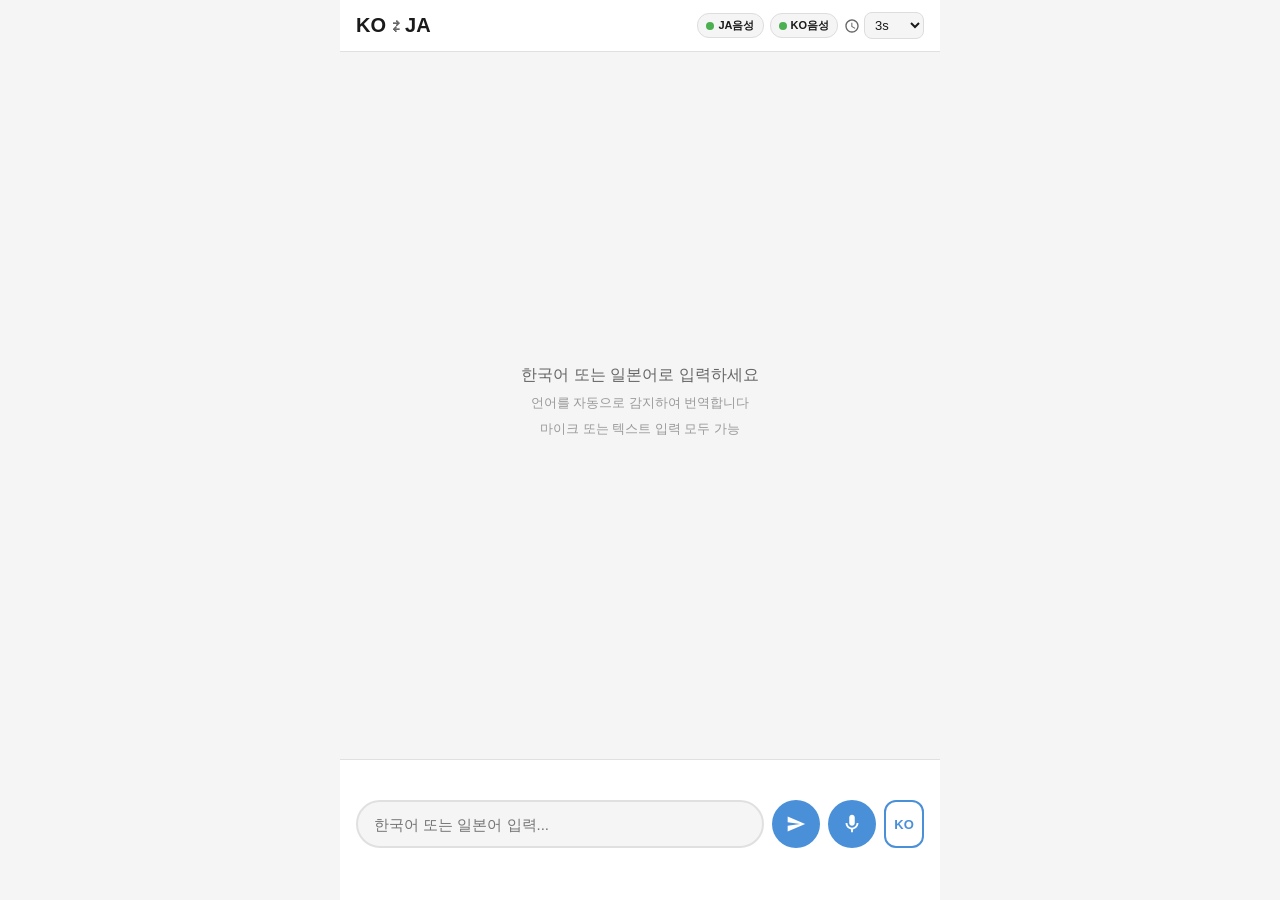
==== static/index.html @ f33ce560 "feat: 한국어-일본어 실시간 통역 웹앱 초기 구현 마이크 음성 인식 + 텍스트 입력으로 양방향 통역을 제공하는 웹앱. 메타 지시어 이해(예: "물어봐줘" → 의도 추출 번역)," ====
<!DOCTYPE html>
<html lang="ko">
<head>
    <meta charset="UTF-8">
    <meta name="viewport" content="width=device-width, initial-scale=1.0, maximum-scale=1.0, user-scalable=no">
    <title>Korean-Japanese Interpreter</title>
    <link rel="stylesheet" href="/static/style.css">
</head>
<body>
    <div class="app">
        <header class="header">
            <h1>KO <span class="swap-icon">&#8644;</span> JA</h1>
            <div class="header-controls">
                <button class="toggle-chip" id="ttsJaToggle" title="일본어 음성 출력">
                    <span class="toggle-dot on"></span> JA음성
                </button>
                <button class="toggle-chip" id="ttsKoToggle" title="한국어 음성 출력">
                    <span class="toggle-dot on"></span> KO음성
                </button>
                <label class="silence-setting" title="묵음 자동 정지 시간">
                    <svg viewBox="0 0 24 24" fill="currentColor" width="14" height="14"><path d="M12 2C6.48 2 2 6.48 2 12s4.48 10 10 10 10-4.48 10-10S17.52 2 12 2zm0 18c-4.42 0-8-3.58-8-8s3.58-8 8-8 8 3.58 8 8-3.58 8-8 8zm.5-13H11v6l5.25 3.15.75-1.23-4.5-2.67z"/></svg>
                    <select id="silenceTimeout">
                        <option value="2000">2s</option>
                        <option value="3000" selected>3s</option>
                        <option value="5000">5s</option>
                        <option value="7000">7s</option>
                        <option value="0">OFF</option>
                    </select>
                </label>
            </div>
        </header>

        <main class="chat-container" id="chatContainer">
            <div class="welcome-msg">
                <p>한국어 또는 일본어로 입력하세요</p>
                <p class="sub">언어를 자동으로 감지하여 번역합니다</p>
                <p class="sub">마이크 또는 텍스트 입력 모두 가능</p>
            </div>
        </main>

        <footer class="controls">
            <div class="status" id="status"></div>
            <div class="input-row">
                <input type="text" class="text-input" id="textInput" placeholder="한국어 또는 일본어 입력..." autocomplete="off">
                <button class="send-btn" id="sendBtn" aria-label="전송">
                    <svg viewBox="0 0 24 24" fill="currentColor" width="22" height="22"><path d="M2.01 21L23 12 2.01 3 2 10l15 2-15 2z"/></svg>
                </button>
                <button class="mic-btn" id="micBtn" aria-label="마이크">
                    <svg class="mic-icon" viewBox="0 0 24 24" fill="currentColor">
                        <path d="M12 14c1.66 0 3-1.34 3-3V5c0-1.66-1.34-3-3-3S9 3.34 9 5v6c0 1.66 1.34 3 3 3z"/>
                        <path d="M17 11c0 2.76-2.24 5-5 5s-5-2.24-5-5H5c0 3.53 2.61 6.43 6 6.92V21h2v-3.08c3.39-.49 6-3.39 6-6.92h-2z"/>
                    </svg>
                    <div class="mic-pulse"></div>
                </button>
                <button class="mic-lang-btn" id="micLangBtn" title="마이크 인식 언어 전환">
                    <span class="mic-lang-label" id="micLangLabel">KO</span>
                </button>
            </div>
            <div class="interim-text" id="interimText"></div>
        </footer>
    </div>

    <script src="/static/app.js"></script>
</body>
</html>
---- static/style.css ----
* {
    margin: 0;
    padding: 0;
    box-sizing: border-box;
}

:root {
    --ko-color: #4A90D9;
    --ja-color: #E85D75;
    --bg: #f5f5f5;
    --card-bg: #ffffff;
    --text: #1a1a1a;
    --text-secondary: #666;
    --shadow: 0 2px 8px rgba(0,0,0,0.1);
}

body {
    font-family: -apple-system, BlinkMacSystemFont, 'Segoe UI', Roboto, sans-serif;
    background: var(--bg);
    color: var(--text);
    height: 100dvh;
    overflow: hidden;
}

.app {
    display: flex;
    flex-direction: column;
    height: 100dvh;
    max-width: 600px;
    margin: 0 auto;
}

/* Header */
.header {
    display: flex;
    align-items: center;
    justify-content: space-between;
    padding: 12px 16px;
    background: var(--card-bg);
    border-bottom: 1px solid #e0e0e0;
    flex-shrink: 0;
}

.header h1 {
    font-size: 20px;
    font-weight: 700;
    color: var(--text);
}

.swap-icon {
    color: var(--text-secondary);
    font-size: 16px;
}

.header-controls {
    display: flex;
    align-items: center;
    gap: 6px;
}

.toggle-chip {
    display: flex;
    align-items: center;
    gap: 4px;
    padding: 4px 8px;
    border: 1px solid #ddd;
    border-radius: 12px;
    background: var(--bg);
    color: var(--text);
    font-size: 11px;
    font-weight: 600;
    cursor: pointer;
    transition: all 0.2s;
    white-space: nowrap;
}

.toggle-chip:active {
    transform: scale(0.95);
}

.toggle-dot {
    width: 8px;
    height: 8px;
    border-radius: 50%;
    background: #ccc;
    transition: background 0.2s;
}

.toggle-dot.on {
    background: #4caf50;
}

.silence-setting {
    display: flex;
    align-items: center;
    gap: 4px;
    color: var(--text-secondary);
    cursor: pointer;
}

.silence-setting svg {
    width: 16px;
    height: 16px;
    flex-shrink: 0;
}

.silence-setting select {
    border: 1px solid #ddd;
    border-radius: 8px;
    padding: 4px 6px;
    font-size: 13px;
    background: var(--bg);
    color: var(--text);
    cursor: pointer;
    outline: none;
}

/* Chat */
.chat-container {
    flex: 1;
    overflow-y: auto;
    padding: 16px;
    display: flex;
    flex-direction: column;
    gap: 16px;
    scroll-behavior: smooth;
}

.welcome-msg {
    text-align: center;
    color: var(--text-secondary);
    margin: auto 0;
    padding: 20px;
}

.welcome-msg p {
    margin-bottom: 8px;
    font-size: 16px;
}

.welcome-msg .sub {
    font-size: 13px;
    color: #999;
}

/* Message bubbles */
.message {
    max-width: 85%;
    animation: fadeIn 0.3s ease;
}

@keyframes fadeIn {
    from { opacity: 0; transform: translateY(8px); }
    to { opacity: 1; transform: translateY(0); }
}

.message.ko {
    align-self: flex-start;
}

.message.ja {
    align-self: flex-end;
}

.bubble {
    padding: 12px 16px;
    border-radius: 16px;
    box-shadow: var(--shadow);
    position: relative;
}

.message.ko .bubble {
    background: var(--ko-color);
    color: white;
    border-bottom-left-radius: 4px;
}

.message.ja .bubble {
    background: var(--ja-color);
    color: white;
    border-bottom-right-radius: 4px;
}

.lang-tag {
    font-size: 10px;
    font-weight: 700;
    opacity: 0.7;
    margin-bottom: 4px;
    letter-spacing: 0.5px;
}

.original-text {
    font-size: 14px;
    opacity: 0.85;
    margin-bottom: 6px;
    padding-bottom: 6px;
    border-bottom: 1px solid rgba(255,255,255,0.3);
}

.translated-text {
    font-size: 18px;
    font-weight: 500;
    line-height: 1.4;
}

.back-translation {
    font-size: 12px;
    opacity: 0.75;
    margin-top: 6px;
    font-style: italic;
}

.replay-btn {
    display: inline-flex;
    align-items: center;
    gap: 4px;
    margin-top: 8px;
    padding: 4px 10px;
    border: 1px solid rgba(255,255,255,0.4);
    border-radius: 12px;
    background: rgba(255,255,255,0.15);
    color: white;
    cursor: pointer;
    font-size: 12px;
    transition: background 0.2s;
}

.replay-btn:hover {
    background: rgba(255,255,255,0.3);
}

.replay-btn svg {
    width: 14px;
    height: 14px;
}

/* Loading */
.loading-bubble {
    padding: 16px 20px;
    border-radius: 16px;
    background: #e0e0e0;
    display: flex;
    gap: 6px;
    align-self: center;
    max-width: 80px;
}

.loading-dot {
    width: 8px;
    height: 8px;
    border-radius: 50%;
    background: #999;
    animation: bounce 1.2s infinite;
}

.loading-dot:nth-child(2) { animation-delay: 0.2s; }
.loading-dot:nth-child(3) { animation-delay: 0.4s; }

@keyframes bounce {
    0%, 60%, 100% { transform: translateY(0); }
    30% { transform: translateY(-8px); }
}

/* Controls */
.controls {
    display: flex;
    flex-direction: column;
    align-items: center;
    padding: 12px 16px 24px;
    background: var(--card-bg);
    border-top: 1px solid #e0e0e0;
    flex-shrink: 0;
}

.status {
    font-size: 13px;
    color: var(--text-secondary);
    height: 20px;
    margin-bottom: 8px;
}

.input-row {
    display: flex;
    align-items: center;
    gap: 8px;
    width: 100%;
}

.text-input {
    flex: 1;
    height: 48px;
    padding: 0 16px;
    border: 2px solid #e0e0e0;
    border-radius: 24px;
    font-size: 15px;
    outline: none;
    transition: border-color 0.2s;
    background: var(--bg);
    color: var(--text);
}

.text-input:focus {
    border-color: var(--ko-color);
}

.send-btn {
    width: 48px;
    height: 48px;
    border-radius: 50%;
    border: none;
    background: var(--ko-color);
    color: white;
    cursor: pointer;
    display: flex;
    align-items: center;
    justify-content: center;
    transition: all 0.2s;
    flex-shrink: 0;
}

.send-btn:active {
    transform: scale(0.93);
}

.send-btn svg {
    width: 20px;
    height: 20px;
}

.mic-btn {
    width: 48px;
    height: 48px;
    border-radius: 50%;
    border: none;
    background: var(--ko-color);
    color: white;
    cursor: pointer;
    position: relative;
    display: flex;
    align-items: center;
    justify-content: center;
    transition: all 0.3s;
    flex-shrink: 0;
}

.mic-btn:active {
    transform: scale(0.95);
}

.mic-btn.listening {
    background: #e53935;
}

.mic-icon {
    width: 22px;
    height: 22px;
    z-index: 1;
}

.mic-pulse {
    position: absolute;
    width: 100%;
    height: 100%;
    border-radius: 50%;
    border: 3px solid currentColor;
    opacity: 0;
    pointer-events: none;
}

.mic-btn.listening .mic-pulse {
    animation: pulse 1.5s infinite;
}

@keyframes pulse {
    0% { transform: scale(1); opacity: 0.6; }
    100% { transform: scale(1.6); opacity: 0; }
}

.mic-lang-btn {
    width: 40px;
    height: 48px;
    border-radius: 12px;
    border: 2px solid var(--ko-color);
    background: transparent;
    color: var(--ko-color);
    font-size: 13px;
    font-weight: 700;
    cursor: pointer;
    display: flex;
    align-items: center;
    justify-content: center;
    padding: 0;
    flex-shrink: 0;
    transition: all 0.2s;
}

.mic-lang-btn.ja-mode {
    border-color: var(--ja-color);
    color: var(--ja-color);
}

.mic-lang-btn:active {
    transform: scale(0.93);
}

.interim-text {
    font-size: 13px;
    color: var(--text-secondary);
    height: 20px;
    margin-top: 8px;
    max-width: 100%;
    overflow: hidden;
    text-overflow: ellipsis;
    white-space: nowrap;
}

/* Error toast */
.error-toast {
    position: fixed;
    top: 16px;
    left: 50%;
    transform: translateX(-50%);
    background: #d32f2f;
    color: white;
    padding: 12px 24px;
    border-radius: 8px;
    font-size: 14px;
    z-index: 100;
    animation: fadeIn 0.3s ease;
    max-width: 90%;
    text-align: center;
}
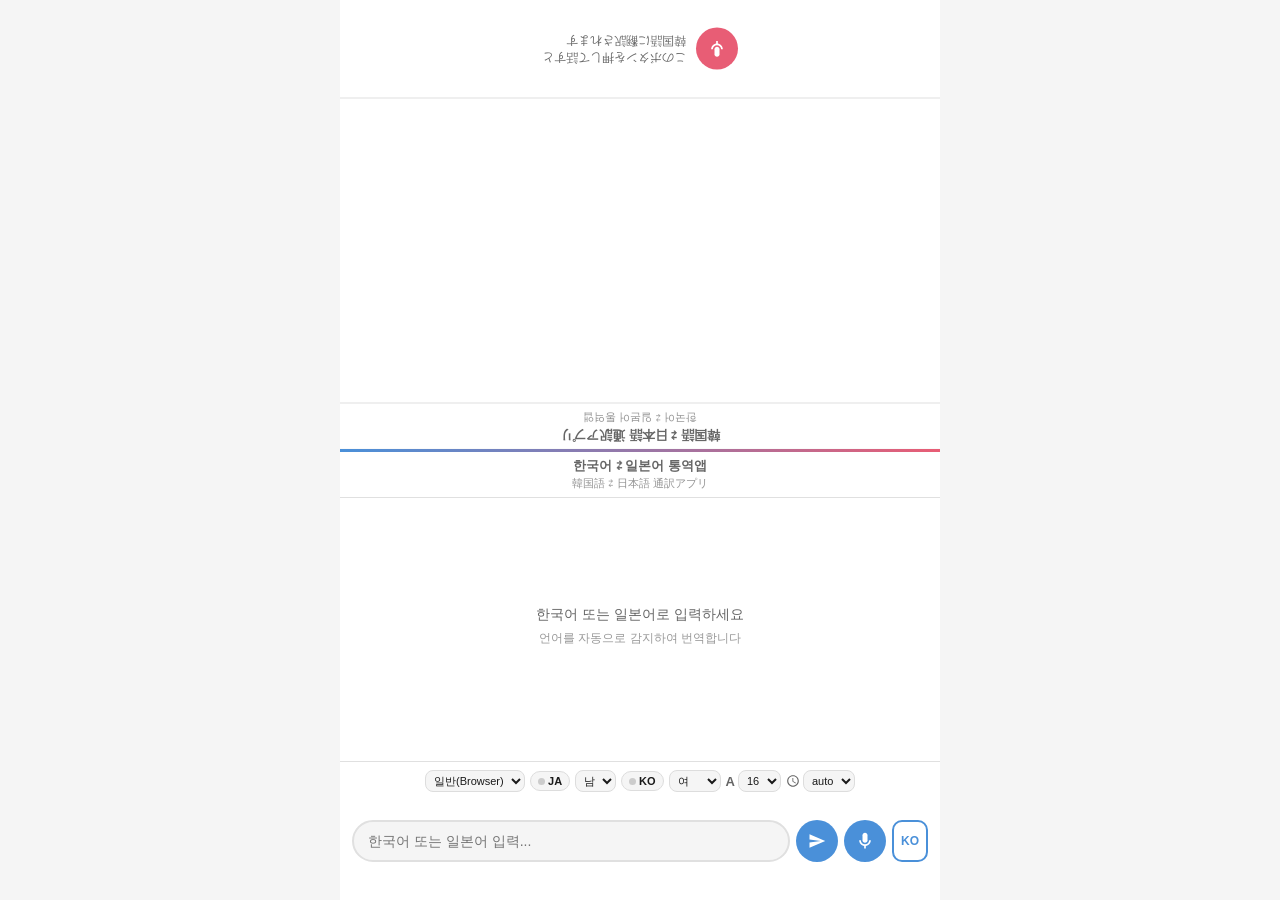
==== commit b7ac34e6: "feat: Realtime API 모드 추가 + 코드 품질 개선 - OpenAI Realtime API (gpt-realtime-mini) WebRTC 기반 실시간 통역 모드 추가" ====
--- a/static/index.html
+++ b/static/index.html
@@ -8,56 +8,112 @@
 </head>
 <body>
     <div class="app">
-        <header class="header">
-            <h1>KO <span class="swap-icon">&#8644;</span> JA</h1>
-            <div class="header-controls">
-                <button class="toggle-chip" id="ttsJaToggle" title="일본어 음성 출력">
-                    <span class="toggle-dot on"></span> JA음성
-                </button>
-                <button class="toggle-chip" id="ttsKoToggle" title="한국어 음성 출력">
-                    <span class="toggle-dot on"></span> KO음성
-                </button>
-                <label class="silence-setting" title="묵음 자동 정지 시간">
-                    <svg viewBox="0 0 24 24" fill="currentColor" width="14" height="14"><path d="M12 2C6.48 2 2 6.48 2 12s4.48 10 10 10 10-4.48 10-10S17.52 2 12 2zm0 18c-4.42 0-8-3.58-8-8s3.58-8 8-8 8 3.58 8 8-3.58 8-8 8zm.5-13H11v6l5.25 3.15.75-1.23-4.5-2.67z"/></svg>
-                    <select id="silenceTimeout">
-                        <option value="2000">2s</option>
-                        <option value="3000" selected>3s</option>
-                        <option value="5000">5s</option>
-                        <option value="7000">7s</option>
-                        <option value="0">OFF</option>
+        <!-- Top half: mirrored view for the other person -->
+        <section class="mirror-half" id="mirrorHalf">
+            <div class="mirror-label">韓国語 ⇄ 日本語 通訳アプリ<br><span class="label-sub">한국어 ⇄ 일본어 통역앱</span></div>
+            <div class="chat-mirror" id="chatMirror"></div>
+            <div class="mirror-controls">
+                <div class="mirror-interim" id="mirrorInterim"></div>
+                <!-- 일반 모드: 마이크 버튼 -->
+                <div class="mirror-input-row normal-mode-only" id="mirrorNormalControls">
+                    <button class="mic-btn mirror-mic-btn" id="mirrorMicBtn" aria-label="マイク">
+                        <svg class="mic-icon" viewBox="0 0 24 24" fill="currentColor">
+                            <path d="M12 14c1.66 0 3-1.34 3-3V5c0-1.66-1.34-3-3-3S9 3.34 9 5v6c0 1.66 1.34 3 3 3z"/>
+                            <path d="M17 11c0 2.76-2.24 5-5 5s-5-2.24-5-5H5c0 3.53 2.61 6.43 6 6.92V21h2v-3.08c3.39-.49 6-3.39 6-6.92h-2z"/>
+                        </svg>
+                        <div class="mic-pulse"></div>
+                    </button>
+                    <span class="mirror-mic-hint">このボタンを押して話すと<br>韓国語に翻訳されます</span>
+                </div>
+                <!-- Realtime 모드: 안내 문구 -->
+                <div class="mirror-realtime-hint realtime-mode-only" id="mirrorRealtimeHint" style="display:none;">
+                    <span class="realtime-hint-text">そのまま話してください<br>自動的に韓国語に翻訳されます</span>
+                </div>
+                <div class="mirror-status" id="mirrorStatus"></div>
+            </div>
+        </section>
+
+        <hr class="divider">
+
+        <!-- Bottom half: my view + controls -->
+        <section class="my-half">
+            <div class="my-label">한국어 ⇄ 일본어 통역앱<br><span class="label-sub">韓国語 ⇄ 日本語 通訳アプリ</span></div>
+            <div class="chat-container" id="chatContainer">
+                <div class="welcome-msg">
+                    <p>한국어 또는 일본어로 입력하세요</p>
+                    <p class="sub">언어를 자동으로 감지하여 번역합니다</p>
+                </div>
+            </div>
+
+            <footer class="controls">
+                <div class="settings-row">
+                    <label class="silence-setting" title="모드">
+                        <select id="sttMode">
+                            <option value="normal" selected>일반(Browser)</option>
+                            <option value="openai">일반(OpenAI)</option>
+                            <option value="realtime">Realtime</option>
+                        </select>
+                    </label>
+                    <button class="toggle-chip" id="ttsJaToggle" title="일본어 음성 출력">
+                        <span class="toggle-dot"></span> JA
+                    </button>
+                    <select class="voice-select" id="voiceJa" title="일본어 음성">
+                        <option value="onyx" selected>남</option>
+                        <option value="coral">여</option>
                     </select>
-                </label>
-            </div>
-        </header>
-
-        <main class="chat-container" id="chatContainer">
-            <div class="welcome-msg">
-                <p>한국어 또는 일본어로 입력하세요</p>
-                <p class="sub">언어를 자동으로 감지하여 번역합니다</p>
-                <p class="sub">마이크 또는 텍스트 입력 모두 가능</p>
-            </div>
-        </main>
-
-        <footer class="controls">
-            <div class="status" id="status"></div>
-            <div class="input-row">
-                <input type="text" class="text-input" id="textInput" placeholder="한국어 또는 일본어 입력..." autocomplete="off">
-                <button class="send-btn" id="sendBtn" aria-label="전송">
-                    <svg viewBox="0 0 24 24" fill="currentColor" width="22" height="22"><path d="M2.01 21L23 12 2.01 3 2 10l15 2-15 2z"/></svg>
-                </button>
-                <button class="mic-btn" id="micBtn" aria-label="마이크">
-                    <svg class="mic-icon" viewBox="0 0 24 24" fill="currentColor">
-                        <path d="M12 14c1.66 0 3-1.34 3-3V5c0-1.66-1.34-3-3-3S9 3.34 9 5v6c0 1.66 1.34 3 3 3z"/>
-                        <path d="M17 11c0 2.76-2.24 5-5 5s-5-2.24-5-5H5c0 3.53 2.61 6.43 6 6.92V21h2v-3.08c3.39-.49 6-3.39 6-6.92h-2z"/>
-                    </svg>
-                    <div class="mic-pulse"></div>
-                </button>
-                <button class="mic-lang-btn" id="micLangBtn" title="마이크 인식 언어 전환">
-                    <span class="mic-lang-label" id="micLangLabel">KO</span>
-                </button>
-            </div>
-            <div class="interim-text" id="interimText"></div>
-        </footer>
+                    <button class="toggle-chip" id="ttsKoToggle" title="한국어 음성 출력">
+                        <span class="toggle-dot"></span> KO
+                    </button>
+                    <select class="voice-select" id="voiceKo" title="한국어 음성">
+                        <option value="nova" selected>여</option>
+                        <option value="alloy">중성</option>
+                        <option value="ash">남</option>
+                    </select>
+                    <label class="silence-setting" title="텍스트 크기">
+                        <span style="font-size:13px;font-weight:700;">A</span>
+                        <select id="fontSizeSetting">
+                            <option value="12">12</option>
+                            <option value="14">14</option>
+                            <option value="16" selected>16</option>
+                            <option value="18">18</option>
+                            <option value="20">20</option>
+                            <option value="24">24</option>
+                            <option value="28">28</option>
+                            <option value="32">32</option>
+                        </select>
+                    </label>
+                    <label class="silence-setting normal-mode-only" title="묵음 자동 정지 시간">
+                        <svg viewBox="0 0 24 24" fill="currentColor" width="14" height="14"><path d="M12 2C6.48 2 2 6.48 2 12s4.48 10 10 10 10-4.48 10-10S17.52 2 12 2zm0 18c-4.42 0-8-3.58-8-8s3.58-8 8-8 8 3.58 8 8-3.58 8-8 8zm.5-13H11v6l5.25 3.15.75-1.23-4.5-2.67z"/></svg>
+                        <select id="silenceTimeout">
+                            <option value="auto" selected>auto</option>
+                            <option value="2000">2s</option>
+                            <option value="3000">3s</option>
+                            <option value="5000">5s</option>
+                            <option value="7000">7s</option>
+                            <option value="0">OFF</option>
+                        </select>
+                    </label>
+                </div>
+                <div class="status" id="status"></div>
+                <div class="input-row">
+                    <input type="text" class="text-input" id="textInput" placeholder="한국어 또는 일본어 입력..." autocomplete="off">
+                    <button class="send-btn" id="sendBtn" aria-label="전송">
+                        <svg viewBox="0 0 24 24" fill="currentColor" width="22" height="22"><path d="M2.01 21L23 12 2.01 3 2 10l15 2-15 2z"/></svg>
+                    </button>
+                    <button class="mic-btn" id="micBtn" aria-label="마이크">
+                        <svg class="mic-icon" viewBox="0 0 24 24" fill="currentColor">
+                            <path d="M12 14c1.66 0 3-1.34 3-3V5c0-1.66-1.34-3-3-3S9 3.34 9 5v6c0 1.66 1.34 3 3 3z"/>
+                            <path d="M17 11c0 2.76-2.24 5-5 5s-5-2.24-5-5H5c0 3.53 2.61 6.43 6 6.92V21h2v-3.08c3.39-.49 6-3.39 6-6.92h-2z"/>
+                        </svg>
+                        <div class="mic-pulse"></div>
+                    </button>
+                    <button class="mic-lang-btn normal-mode-only" id="micLangBtn" title="마이크 인식 언어 전환">
+                        <span class="mic-lang-label" id="micLangLabel">KO</span>
+                    </button>
+                </div>
+                <div class="interim-text" id="interimText"></div>
+            </footer>
+        </section>
     </div>
 
     <script src="/static/app.js"></script>
--- a/static/style.css
+++ b/static/style.css
@@ -14,12 +14,17 @@
     --shadow: 0 2px 8px rgba(0,0,0,0.1);
 }
 
+html {
+    font-size: 16px;
+}
+
 body {
     font-family: -apple-system, BlinkMacSystemFont, 'Segoe UI', Roboto, sans-serif;
     background: var(--bg);
     color: var(--text);
     height: 100dvh;
     overflow: hidden;
+    font-size: 1rem;
 }
 
 .app {
@@ -30,41 +35,274 @@
     margin: 0 auto;
 }
 
-/* Header */
-.header {
-    display: flex;
-    align-items: center;
-    justify-content: space-between;
-    padding: 12px 16px;
+/* ===== Top half: mirrored for other person ===== */
+.mirror-half {
+    flex: 1;
+    display: flex;
+    flex-direction: column;
+    transform: rotate(180deg);
+    overflow: hidden;
+    position: relative;
     background: var(--card-bg);
+}
+
+.chat-mirror {
+    flex: 1;
+    overflow-y: auto;
+    padding: 0.75rem 1rem;
+    display: flex;
+    flex-direction: column;
+    gap: 0.75rem;
+    scroll-behavior: smooth;
+}
+
+.mirror-label {
+    text-align: center;
+    font-size: 0.8rem;
+    font-weight: 700;
+    color: var(--text-secondary);
+    padding: 0.375rem;
     border-bottom: 1px solid #e0e0e0;
     flex-shrink: 0;
 }
 
-.header h1 {
-    font-size: 20px;
+.my-label {
+    text-align: center;
+    font-size: 0.8rem;
     font-weight: 700;
-    color: var(--text);
-}
-
-.swap-icon {
-    color: var(--text-secondary);
-    font-size: 16px;
-}
-
-.header-controls {
-    display: flex;
-    align-items: center;
+    color: var(--text-secondary);
+    padding: 0.375rem;
+    border-bottom: 1px solid #e0e0e0;
+    flex-shrink: 0;
+}
+
+.label-sub {
+    font-size: 0.7rem;
+    font-weight: 400;
+    opacity: 0.7;
+}
+
+.mirror-controls {
+    flex-shrink: 0;
+    display: flex;
+    flex-direction: column;
+    align-items: center;
+    padding: 8px 12px;
+    border-top: 1px solid #e0e0e0;
+    gap: 4px;
+}
+
+.mirror-input-row {
+    display: flex;
+    align-items: center;
+    gap: 10px;
+}
+
+.mirror-mic-btn {
+    background: var(--ja-color) !important;
+}
+
+.mirror-mic-hint {
+    font-size: 0.75rem;
+    color: var(--text-secondary);
+    line-height: 1.4;
+}
+
+.mirror-status {
+    font-size: 12px;
+    color: var(--text-secondary);
+    height: 16px;
+}
+
+.mirror-interim {
+    font-size: 0.75rem;
+    color: var(--text-secondary);
+    min-height: 16px;
+    max-height: 60px;
+    max-width: 100%;
+    overflow-y: auto;
+    word-break: break-all;
+}
+
+/* ===== Divider ===== */
+.divider {
+    border: none;
+    height: 3px;
+    background: linear-gradient(90deg, var(--ko-color), var(--ja-color));
+    flex-shrink: 0;
+}
+
+/* ===== Bottom half: my view ===== */
+.my-half {
+    flex: 1;
+    display: flex;
+    flex-direction: column;
+    overflow: hidden;
+    background: var(--card-bg);
+}
+
+.chat-container {
+    flex: 1;
+    overflow-y: auto;
+    padding: 0.75rem 1rem;
+    display: flex;
+    flex-direction: column;
+    gap: 0.75rem;
+    scroll-behavior: smooth;
+}
+
+.welcome-msg {
+    text-align: center;
+    color: var(--text-secondary);
+    margin: auto 0;
+    padding: 1rem;
+}
+
+.welcome-msg p {
+    margin-bottom: 0.375rem;
+    font-size: 0.875rem;
+}
+
+.welcome-msg .sub {
+    font-size: 0.75rem;
+    color: #999;
+}
+
+/* ===== Message bubbles (shared) ===== */
+.message {
+    max-width: 90%;
+    animation: fadeIn 0.3s ease;
+}
+
+@keyframes fadeIn {
+    from { opacity: 0; transform: translateY(6px); }
+    to { opacity: 1; transform: translateY(0); }
+}
+
+.message.ko { align-self: flex-start; }
+.message.ja { align-self: flex-end; }
+
+.bubble {
+    padding: 0.625rem 0.875rem;
+    border-radius: 0.875rem;
+    box-shadow: var(--shadow);
+}
+
+.message.ko .bubble {
+    background: var(--ko-color);
+    color: white;
+    border-bottom-left-radius: 4px;
+}
+
+.message.ja .bubble {
+    background: var(--ja-color);
+    color: white;
+    border-bottom-right-radius: 4px;
+}
+
+.lang-tag {
+    font-size: 0.55rem;
+    font-weight: 700;
+    opacity: 0.7;
+    margin-bottom: 0.2rem;
+    letter-spacing: 0.5px;
+}
+
+.original-text {
+    font-size: 0.85rem;
+    opacity: 0.85;
+    margin-bottom: 0.25rem;
+    padding-bottom: 0.25rem;
+    border-bottom: 1px solid rgba(255,255,255,0.3);
+}
+
+.translated-text {
+    font-size: 1.1rem;
+    font-weight: 500;
+    line-height: 1.4;
+}
+
+.back-translation {
+    font-size: 0.7rem;
+    opacity: 0.75;
+    margin-top: 0.25rem;
+    font-style: italic;
+}
+
+.replay-btn {
+    display: inline-flex;
+    align-items: center;
+    gap: 0.25rem;
+    margin-top: 0.375rem;
+    padding: 0.2rem 0.5rem;
+    border: 1px solid rgba(255,255,255,0.4);
+    border-radius: 0.625rem;
+    background: rgba(255,255,255,0.15);
+    color: white;
+    cursor: pointer;
+    font-size: 0.7rem;
+    transition: background 0.2s;
+}
+
+.replay-btn:hover { background: rgba(255,255,255,0.3); }
+.replay-btn svg { width: 0.75rem; height: 0.75rem; }
+
+/* Mirror half hides replay buttons */
+.chat-mirror .replay-btn { display: none; }
+
+/* Loading */
+.loading-bubble {
+    padding: 0.75rem 1rem;
+    border-radius: 0.875rem;
+    background: #e0e0e0;
+    display: flex;
+    gap: 0.3rem;
+    align-self: center;
+    max-width: 70px;
+}
+
+.loading-dot {
+    width: 7px;
+    height: 7px;
+    border-radius: 50%;
+    background: #999;
+    animation: bounce 1.2s infinite;
+}
+
+.loading-dot:nth-child(2) { animation-delay: 0.2s; }
+.loading-dot:nth-child(3) { animation-delay: 0.4s; }
+
+@keyframes bounce {
+    0%, 60%, 100% { transform: translateY(0); }
+    30% { transform: translateY(-6px); }
+}
+
+/* ===== Controls (fixed px for UI elements) ===== */
+.controls {
+    display: flex;
+    flex-direction: column;
+    align-items: center;
+    padding: 8px 12px 16px;
+    border-top: 1px solid #e0e0e0;
+    flex-shrink: 0;
     gap: 6px;
 }
 
+.settings-row {
+    display: flex;
+    align-items: center;
+    gap: 5px;
+    flex-wrap: wrap;
+    justify-content: center;
+}
+
 .toggle-chip {
     display: flex;
     align-items: center;
-    gap: 4px;
-    padding: 4px 8px;
+    gap: 3px;
+    padding: 3px 7px;
     border: 1px solid #ddd;
-    border-radius: 12px;
+    border-radius: 10px;
     background: var(--bg);
     color: var(--text);
     font-size: 11px;
@@ -74,238 +312,85 @@
     white-space: nowrap;
 }
 
-.toggle-chip:active {
-    transform: scale(0.95);
-}
+.toggle-chip:active { transform: scale(0.95); }
 
 .toggle-dot {
-    width: 8px;
-    height: 8px;
+    width: 7px;
+    height: 7px;
     border-radius: 50%;
     background: #ccc;
     transition: background 0.2s;
 }
 
-.toggle-dot.on {
-    background: #4caf50;
+.toggle-dot.on { background: #4caf50; }
+
+.voice-select {
+    border: 1px solid #ddd;
+    border-radius: 8px;
+    padding: 3px 4px;
+    font-size: 11px;
+    background: var(--bg);
+    color: var(--text);
+    cursor: pointer;
+    outline: none;
 }
 
 .silence-setting {
     display: flex;
     align-items: center;
-    gap: 4px;
+    gap: 3px;
     color: var(--text-secondary);
     cursor: pointer;
 }
 
 .silence-setting svg {
-    width: 16px;
-    height: 16px;
+    width: 14px;
+    height: 14px;
     flex-shrink: 0;
 }
 
 .silence-setting select {
     border: 1px solid #ddd;
     border-radius: 8px;
-    padding: 4px 6px;
-    font-size: 13px;
+    padding: 3px 4px;
+    font-size: 11px;
     background: var(--bg);
     color: var(--text);
     cursor: pointer;
     outline: none;
 }
 
-/* Chat */
-.chat-container {
-    flex: 1;
-    overflow-y: auto;
-    padding: 16px;
-    display: flex;
-    flex-direction: column;
-    gap: 16px;
-    scroll-behavior: smooth;
-}
-
-.welcome-msg {
-    text-align: center;
-    color: var(--text-secondary);
-    margin: auto 0;
-    padding: 20px;
-}
-
-.welcome-msg p {
-    margin-bottom: 8px;
-    font-size: 16px;
-}
-
-.welcome-msg .sub {
-    font-size: 13px;
-    color: #999;
-}
-
-/* Message bubbles */
-.message {
-    max-width: 85%;
-    animation: fadeIn 0.3s ease;
-}
-
-@keyframes fadeIn {
-    from { opacity: 0; transform: translateY(8px); }
-    to { opacity: 1; transform: translateY(0); }
-}
-
-.message.ko {
-    align-self: flex-start;
-}
-
-.message.ja {
-    align-self: flex-end;
-}
-
-.bubble {
-    padding: 12px 16px;
-    border-radius: 16px;
-    box-shadow: var(--shadow);
-    position: relative;
-}
-
-.message.ko .bubble {
-    background: var(--ko-color);
-    color: white;
-    border-bottom-left-radius: 4px;
-}
-
-.message.ja .bubble {
-    background: var(--ja-color);
-    color: white;
-    border-bottom-right-radius: 4px;
-}
-
-.lang-tag {
-    font-size: 10px;
-    font-weight: 700;
-    opacity: 0.7;
-    margin-bottom: 4px;
-    letter-spacing: 0.5px;
-}
-
-.original-text {
-    font-size: 14px;
-    opacity: 0.85;
-    margin-bottom: 6px;
-    padding-bottom: 6px;
-    border-bottom: 1px solid rgba(255,255,255,0.3);
-}
-
-.translated-text {
-    font-size: 18px;
-    font-weight: 500;
-    line-height: 1.4;
-}
-
-.back-translation {
+.status {
     font-size: 12px;
-    opacity: 0.75;
-    margin-top: 6px;
-    font-style: italic;
-}
-
-.replay-btn {
-    display: inline-flex;
-    align-items: center;
-    gap: 4px;
-    margin-top: 8px;
-    padding: 4px 10px;
-    border: 1px solid rgba(255,255,255,0.4);
-    border-radius: 12px;
-    background: rgba(255,255,255,0.15);
-    color: white;
-    cursor: pointer;
-    font-size: 12px;
-    transition: background 0.2s;
-}
-
-.replay-btn:hover {
-    background: rgba(255,255,255,0.3);
-}
-
-.replay-btn svg {
-    width: 14px;
-    height: 14px;
-}
-
-/* Loading */
-.loading-bubble {
-    padding: 16px 20px;
-    border-radius: 16px;
-    background: #e0e0e0;
-    display: flex;
+    color: var(--text-secondary);
+    height: 16px;
+}
+
+.input-row {
+    display: flex;
+    align-items: center;
     gap: 6px;
-    align-self: center;
-    max-width: 80px;
-}
-
-.loading-dot {
-    width: 8px;
-    height: 8px;
-    border-radius: 50%;
-    background: #999;
-    animation: bounce 1.2s infinite;
-}
-
-.loading-dot:nth-child(2) { animation-delay: 0.2s; }
-.loading-dot:nth-child(3) { animation-delay: 0.4s; }
-
-@keyframes bounce {
-    0%, 60%, 100% { transform: translateY(0); }
-    30% { transform: translateY(-8px); }
-}
-
-/* Controls */
-.controls {
-    display: flex;
-    flex-direction: column;
-    align-items: center;
-    padding: 12px 16px 24px;
-    background: var(--card-bg);
-    border-top: 1px solid #e0e0e0;
-    flex-shrink: 0;
-}
-
-.status {
-    font-size: 13px;
-    color: var(--text-secondary);
-    height: 20px;
-    margin-bottom: 8px;
-}
-
-.input-row {
-    display: flex;
-    align-items: center;
-    gap: 8px;
     width: 100%;
 }
 
 .text-input {
     flex: 1;
-    height: 48px;
-    padding: 0 16px;
+    height: 42px;
+    padding: 0 14px;
     border: 2px solid #e0e0e0;
-    border-radius: 24px;
-    font-size: 15px;
+    border-radius: 21px;
+    font-size: 0.875rem;
     outline: none;
     transition: border-color 0.2s;
     background: var(--bg);
     color: var(--text);
 }
 
-.text-input:focus {
-    border-color: var(--ko-color);
-}
+.text-input:focus { border-color: var(--ko-color); }
 
 .send-btn {
-    width: 48px;
-    height: 48px;
+    width: 42px;
+    height: 42px;
     border-radius: 50%;
     border: none;
     background: var(--ko-color);
@@ -318,18 +403,12 @@
     flex-shrink: 0;
 }
 
-.send-btn:active {
-    transform: scale(0.93);
-}
-
-.send-btn svg {
-    width: 20px;
-    height: 20px;
-}
+.send-btn:active { transform: scale(0.93); }
+.send-btn svg { width: 18px; height: 18px; }
 
 .mic-btn {
-    width: 48px;
-    height: 48px;
+    width: 42px;
+    height: 42px;
     border-radius: 50%;
     border: none;
     background: var(--ko-color);
@@ -343,17 +422,12 @@
     flex-shrink: 0;
 }
 
-.mic-btn:active {
-    transform: scale(0.95);
-}
-
-.mic-btn.listening {
-    background: #e53935;
-}
+.mic-btn:active { transform: scale(0.95); }
+.mic-btn.listening { background: #e53935; }
 
 .mic-icon {
-    width: 22px;
-    height: 22px;
+    width: 20px;
+    height: 20px;
     z-index: 1;
 }
 
@@ -377,13 +451,13 @@
 }
 
 .mic-lang-btn {
-    width: 40px;
-    height: 48px;
-    border-radius: 12px;
+    width: 36px;
+    height: 42px;
+    border-radius: 10px;
     border: 2px solid var(--ko-color);
     background: transparent;
     color: var(--ko-color);
-    font-size: 13px;
+    font-size: 12px;
     font-weight: 700;
     cursor: pointer;
     display: flex;
@@ -399,19 +473,47 @@
     color: var(--ja-color);
 }
 
-.mic-lang-btn:active {
-    transform: scale(0.93);
-}
+.mic-lang-btn:active { transform: scale(0.93); }
 
 .interim-text {
-    font-size: 13px;
-    color: var(--text-secondary);
-    height: 20px;
-    margin-top: 8px;
+    font-size: 0.75rem;
+    color: var(--text-secondary);
+    min-height: 16px;
+    max-height: 60px;
     max-width: 100%;
-    overflow: hidden;
-    text-overflow: ellipsis;
-    white-space: nowrap;
+    overflow-y: auto;
+    word-break: break-all;
+}
+
+/* Realtime mode */
+.app.realtime-active .normal-mode-only {
+    display: none !important;
+}
+
+.realtime-mode-only {
+    display: none;
+}
+
+.app.realtime-active .realtime-mode-only {
+    display: flex !important;
+}
+
+.realtime-hint-text {
+    font-size: 0.8rem;
+    color: var(--text-secondary);
+    text-align: center;
+    line-height: 1.4;
+    padding: 4px 0;
+}
+
+.mic-btn.realtime-session {
+    background: #e53935;
+    animation: realtimePulse 2s infinite;
+}
+
+@keyframes realtimePulse {
+    0%, 100% { box-shadow: 0 0 0 0 rgba(229, 57, 53, 0.4); }
+    50% { box-shadow: 0 0 0 8px rgba(229, 57, 53, 0); }
 }
 
 /* Error toast */
@@ -422,9 +524,9 @@
     transform: translateX(-50%);
     background: #d32f2f;
     color: white;
-    padding: 12px 24px;
+    padding: 10px 20px;
     border-radius: 8px;
-    font-size: 14px;
+    font-size: 0.8rem;
     z-index: 100;
     animation: fadeIn 0.3s ease;
     max-width: 90%;
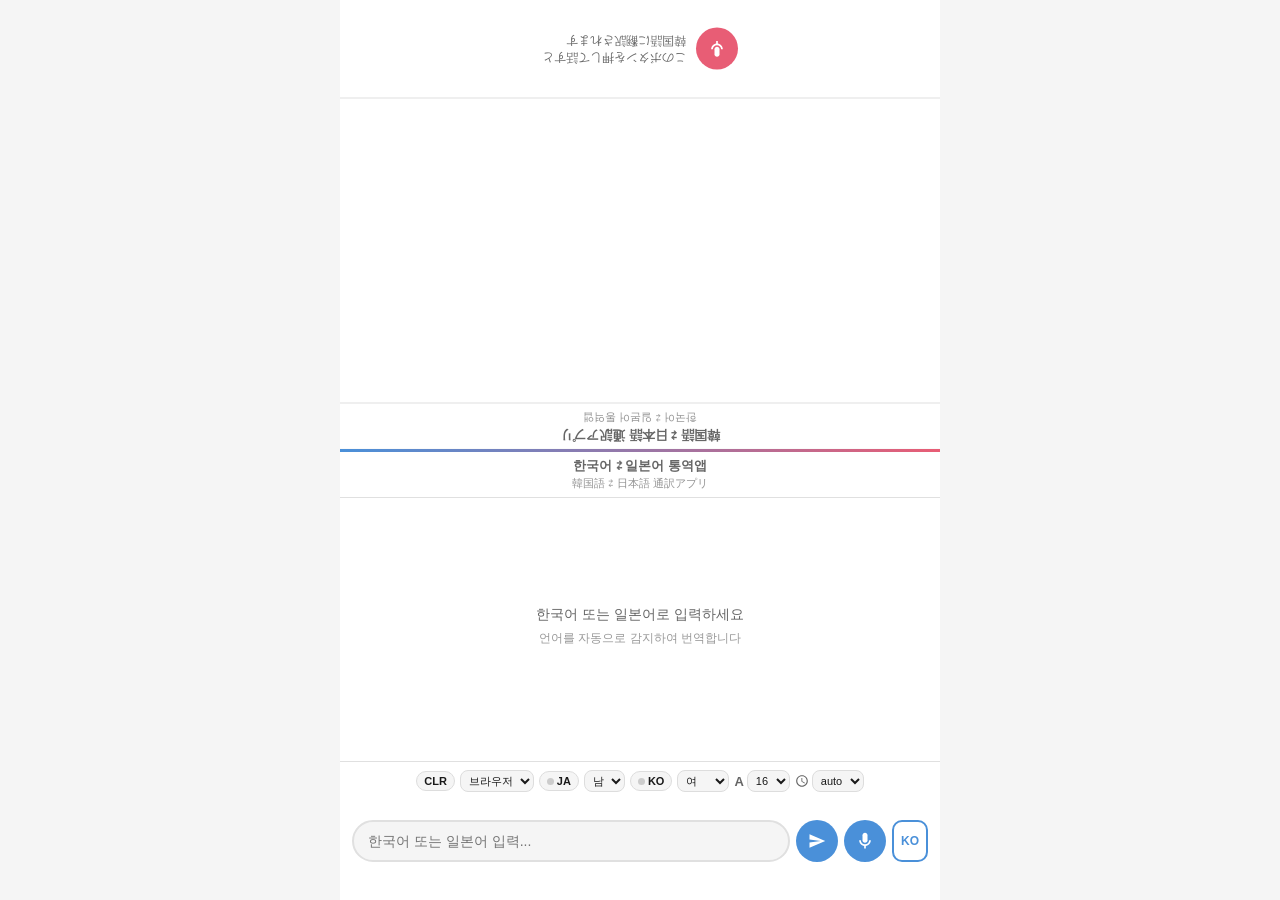
==== commit e241dd41: "feat: 파이프라인 모드 통합 + 로컬 모드 + 코드 안정화 - 모드 드롭다운 통합: 브라우저/로컬/OpenAI/Realtime 4개 모드 - 로컬 모드: Whisper STT " ====
--- a/static/index.html
+++ b/static/index.html
@@ -47,10 +47,12 @@
 
             <footer class="controls">
                 <div class="settings-row">
+                    <button class="toggle-chip" id="clearBtn" title="대화 내용 삭제">CLR</button>
                     <label class="silence-setting" title="모드">
-                        <select id="sttMode">
-                            <option value="normal" selected>일반(Browser)</option>
-                            <option value="openai">일반(OpenAI)</option>
+                        <select id="pipelineMode">
+                            <option value="browser" selected>브라우저</option>
+                            <option value="local">로컬</option>
+                            <option value="openai">OpenAI</option>
                             <option value="realtime">Realtime</option>
                         </select>
                     </label>
@@ -82,7 +84,7 @@
                             <option value="32">32</option>
                         </select>
                     </label>
-                    <label class="silence-setting normal-mode-only" title="묵음 자동 정지 시간">
+                    <label class="silence-setting normal-mode-only browser-only" title="묵음 자동 정지 시간">
                         <svg viewBox="0 0 24 24" fill="currentColor" width="14" height="14"><path d="M12 2C6.48 2 2 6.48 2 12s4.48 10 10 10 10-4.48 10-10S17.52 2 12 2zm0 18c-4.42 0-8-3.58-8-8s3.58-8 8-8 8 3.58 8 8-3.58 8-8 8zm.5-13H11v6l5.25 3.15.75-1.23-4.5-2.67z"/></svg>
                         <select id="silenceTimeout">
                             <option value="auto" selected>auto</option>
--- a/static/style.css
+++ b/static/style.css
@@ -485,8 +485,14 @@
     word-break: break-all;
 }
 
-/* Realtime mode */
-.app.realtime-active .normal-mode-only {
+/* Mode-specific visibility */
+.app.realtime-active .normal-mode-only,
+.app.realtime-active .browser-only {
+    display: none !important;
+}
+
+.app.mode-openai .browser-only,
+.app.mode-local .browser-only {
     display: none !important;
 }
 
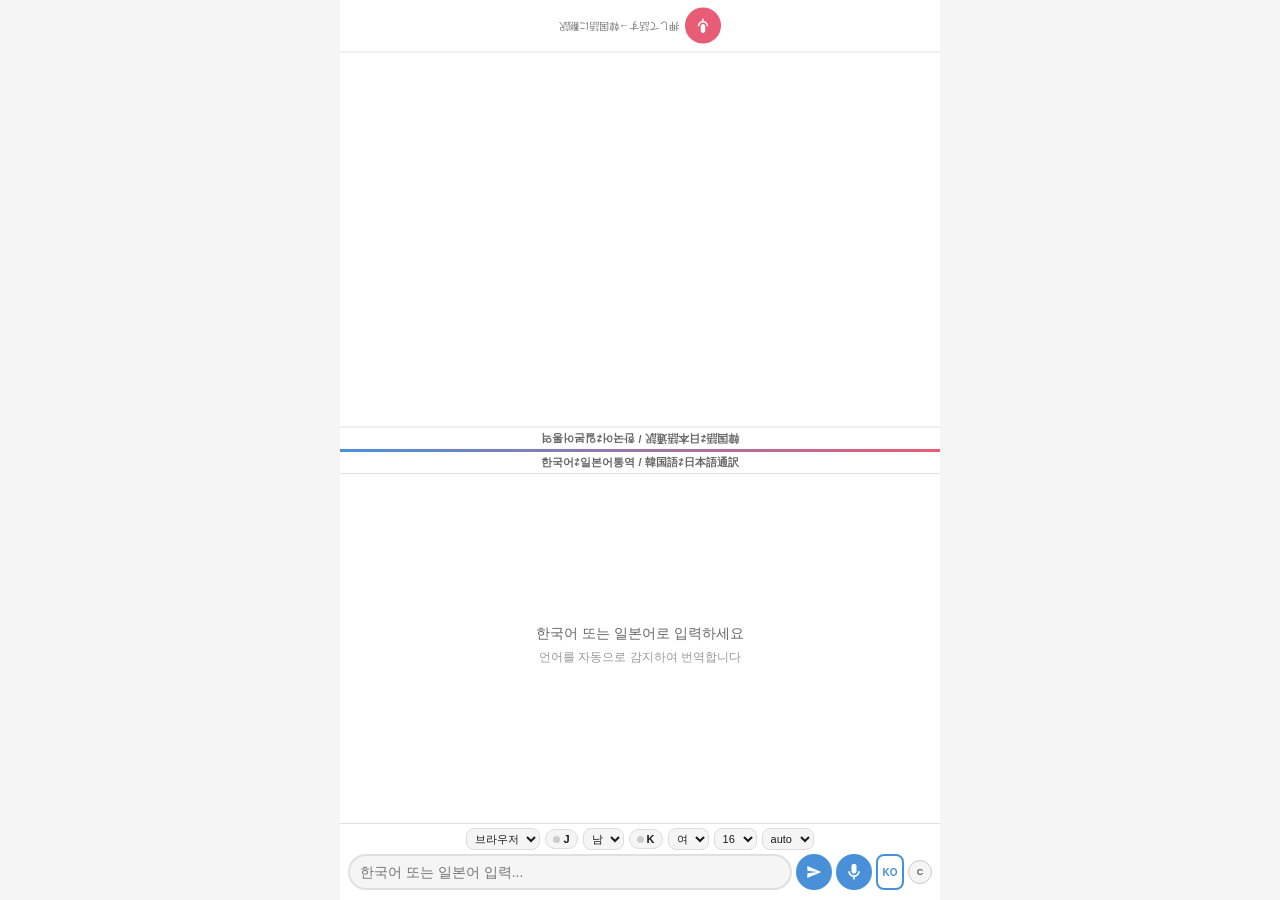
==== commit a5ac4035: "feat: UI 컴팩트화 + Realtime 안정화 + PWA + Docker 배포 + APK 빌드 - UI: 라벨 한 줄로, 상대방 영역 축소, CLR 버튼 추가, 버튼 크기 축" ====
--- a/static/index.html
+++ b/static/index.html
@@ -5,29 +5,29 @@
     <meta name="viewport" content="width=device-width, initial-scale=1.0, maximum-scale=1.0, user-scalable=no">
     <title>Korean-Japanese Interpreter</title>
     <link rel="stylesheet" href="/static/style.css">
+    <link rel="manifest" href="/static/manifest.json">
+    <meta name="theme-color" content="#4A90D9">
 </head>
 <body>
     <div class="app">
         <!-- Top half: mirrored view for the other person -->
         <section class="mirror-half" id="mirrorHalf">
-            <div class="mirror-label">韓国語 ⇄ 日本語 通訳アプリ<br><span class="label-sub">한국어 ⇄ 일본어 통역앱</span></div>
+            <div class="mirror-label">韓国語⇄日本語通訳 / 한국어⇄일본어통역</div>
             <div class="chat-mirror" id="chatMirror"></div>
             <div class="mirror-controls">
                 <div class="mirror-interim" id="mirrorInterim"></div>
-                <!-- 일반 모드: 마이크 버튼 -->
                 <div class="mirror-input-row normal-mode-only" id="mirrorNormalControls">
-                    <button class="mic-btn mirror-mic-btn" id="mirrorMicBtn" aria-label="マイク">
+                    <button class="mic-btn mirror-mic-btn mic-btn-sm" id="mirrorMicBtn" aria-label="マイク">
                         <svg class="mic-icon" viewBox="0 0 24 24" fill="currentColor">
                             <path d="M12 14c1.66 0 3-1.34 3-3V5c0-1.66-1.34-3-3-3S9 3.34 9 5v6c0 1.66 1.34 3 3 3z"/>
                             <path d="M17 11c0 2.76-2.24 5-5 5s-5-2.24-5-5H5c0 3.53 2.61 6.43 6 6.92V21h2v-3.08c3.39-.49 6-3.39 6-6.92h-2z"/>
                         </svg>
                         <div class="mic-pulse"></div>
                     </button>
-                    <span class="mirror-mic-hint">このボタンを押して話すと<br>韓国語に翻訳されます</span>
+                    <span class="mirror-mic-hint">押して話す→韓国語に翻訳</span>
                 </div>
-                <!-- Realtime 모드: 안내 문구 -->
                 <div class="mirror-realtime-hint realtime-mode-only" id="mirrorRealtimeHint" style="display:none;">
-                    <span class="realtime-hint-text">そのまま話してください<br>自動的に韓国語に翻訳されます</span>
+                    <span class="realtime-hint-text">そのまま話してください</span>
                 </div>
                 <div class="mirror-status" id="mirrorStatus"></div>
             </div>
@@ -37,7 +37,7 @@
 
         <!-- Bottom half: my view + controls -->
         <section class="my-half">
-            <div class="my-label">한국어 ⇄ 일본어 통역앱<br><span class="label-sub">韓国語 ⇄ 日本語 通訳アプリ</span></div>
+            <div class="my-label">한국어⇄일본어통역 / 韓国語⇄日本語通訳</div>
             <div class="chat-container" id="chatContainer">
                 <div class="welcome-msg">
                     <p>한국어 또는 일본어로 입력하세요</p>
@@ -47,7 +47,6 @@
 
             <footer class="controls">
                 <div class="settings-row">
-                    <button class="toggle-chip" id="clearBtn" title="대화 내용 삭제">CLR</button>
                     <label class="silence-setting" title="모드">
                         <select id="pipelineMode">
                             <option value="browser" selected>브라우저</option>
@@ -57,44 +56,47 @@
                         </select>
                     </label>
                     <button class="toggle-chip" id="ttsJaToggle" title="일본어 음성 출력">
-                        <span class="toggle-dot"></span> JA
+                        <span class="toggle-dot"></span> J
                     </button>
                     <select class="voice-select" id="voiceJa" title="일본어 음성">
                         <option value="onyx" selected>남</option>
                         <option value="coral">여</option>
                     </select>
                     <button class="toggle-chip" id="ttsKoToggle" title="한국어 음성 출력">
-                        <span class="toggle-dot"></span> KO
+                        <span class="toggle-dot"></span> K
                     </button>
                     <select class="voice-select" id="voiceKo" title="한국어 음성">
                         <option value="nova" selected>여</option>
-                        <option value="alloy">중성</option>
                         <option value="ash">남</option>
                     </select>
-                    <label class="silence-setting" title="텍스트 크기">
-                        <span style="font-size:13px;font-weight:700;">A</span>
-                        <select id="fontSizeSetting">
-                            <option value="12">12</option>
-                            <option value="14">14</option>
-                            <option value="16" selected>16</option>
-                            <option value="18">18</option>
-                            <option value="20">20</option>
-                            <option value="24">24</option>
-                            <option value="28">28</option>
-                            <option value="32">32</option>
-                        </select>
-                    </label>
-                    <label class="silence-setting normal-mode-only browser-only" title="묵음 자동 정지 시간">
-                        <svg viewBox="0 0 24 24" fill="currentColor" width="14" height="14"><path d="M12 2C6.48 2 2 6.48 2 12s4.48 10 10 10 10-4.48 10-10S17.52 2 12 2zm0 18c-4.42 0-8-3.58-8-8s3.58-8 8-8 8 3.58 8 8-3.58 8-8 8zm.5-13H11v6l5.25 3.15.75-1.23-4.5-2.67z"/></svg>
-                        <select id="silenceTimeout">
-                            <option value="auto" selected>auto</option>
-                            <option value="2000">2s</option>
-                            <option value="3000">3s</option>
-                            <option value="5000">5s</option>
-                            <option value="7000">7s</option>
-                            <option value="0">OFF</option>
-                        </select>
-                    </label>
+                    <select class="voice-select" id="fontSizeSetting" title="텍스트 크기">
+                        <option value="12">12</option>
+                        <option value="14">14</option>
+                        <option value="16" selected>16</option>
+                        <option value="18">18</option>
+                        <option value="20">20</option>
+                        <option value="24">24</option>
+                        <option value="28">28</option>
+                        <option value="32">32</option>
+                    </select>
+                    <select class="voice-select realtime-mode-only" id="vadThreshold" title="VAD 감도">
+                        <option value="0.3">0.3</option>
+                        <option value="0.4">0.4</option>
+                        <option value="0.5">0.5</option>
+                        <option value="0.6">0.6</option>
+                        <option value="0.7">0.7</option>
+                        <option value="0.8">0.8</option>
+                        <option value="0.9" selected>0.9</option>
+                        <option value="0.95">0.95</option>
+                    </select>
+                    <select class="voice-select normal-mode-only browser-only" id="silenceTimeout" title="묵음 시간">
+                        <option value="auto" selected>auto</option>
+                        <option value="2000">2s</option>
+                        <option value="3000">3s</option>
+                        <option value="5000">5s</option>
+                        <option value="7000">7s</option>
+                        <option value="0">OFF</option>
+                    </select>
                 </div>
                 <div class="status" id="status"></div>
                 <div class="input-row">
@@ -112,6 +114,7 @@
                     <button class="mic-lang-btn normal-mode-only" id="micLangBtn" title="마이크 인식 언어 전환">
                         <span class="mic-lang-label" id="micLangLabel">KO</span>
                     </button>
+                    <button class="clr-btn" id="clearBtn" title="대화 내용 삭제">C</button>
                 </div>
                 <div class="interim-text" id="interimText"></div>
             </footer>
--- a/static/style.css
+++ b/static/style.css
@@ -56,30 +56,15 @@
     scroll-behavior: smooth;
 }
 
-.mirror-label {
+.mirror-label, .my-label {
     text-align: center;
-    font-size: 0.8rem;
-    font-weight: 700;
-    color: var(--text-secondary);
-    padding: 0.375rem;
+    font-size: 11px;
+    font-weight: 600;
+    color: var(--text-secondary);
+    padding: 3px;
     border-bottom: 1px solid #e0e0e0;
     flex-shrink: 0;
-}
-
-.my-label {
-    text-align: center;
-    font-size: 0.8rem;
-    font-weight: 700;
-    color: var(--text-secondary);
-    padding: 0.375rem;
-    border-bottom: 1px solid #e0e0e0;
-    flex-shrink: 0;
-}
-
-.label-sub {
-    font-size: 0.7rem;
-    font-weight: 400;
-    opacity: 0.7;
+    white-space: nowrap;
 }
 
 .mirror-controls {
@@ -87,7 +72,7 @@
     display: flex;
     flex-direction: column;
     align-items: center;
-    padding: 8px 12px;
+    padding: 4px 8px;
     border-top: 1px solid #e0e0e0;
     gap: 4px;
 }
@@ -95,7 +80,19 @@
 .mirror-input-row {
     display: flex;
     align-items: center;
-    gap: 10px;
+    justify-content: center;
+    gap: 6px;
+    width: 100%;
+}
+
+.mic-btn-sm {
+    width: 36px;
+    height: 36px;
+}
+
+.mic-btn-sm .mic-icon {
+    width: 18px;
+    height: 18px;
 }
 
 .mirror-mic-btn {
@@ -103,22 +100,20 @@
 }
 
 .mirror-mic-hint {
-    font-size: 0.75rem;
-    color: var(--text-secondary);
-    line-height: 1.4;
+    font-size: 10px;
+    color: var(--text-secondary);
+    white-space: nowrap;
 }
 
 .mirror-status {
-    font-size: 12px;
-    color: var(--text-secondary);
-    height: 16px;
+    font-size: 11px;
+    color: var(--text-secondary);
 }
 
 .mirror-interim {
     font-size: 0.75rem;
     color: var(--text-secondary);
-    min-height: 16px;
-    max-height: 60px;
+    max-height: 40px;
     max-width: 100%;
     overflow-y: auto;
     word-break: break-all;
@@ -200,11 +195,17 @@
     border-bottom-right-radius: 4px;
 }
 
+.bubble-header {
+    display: flex;
+    align-items: center;
+    justify-content: space-between;
+    margin-bottom: 2px;
+}
+
 .lang-tag {
     font-size: 0.55rem;
     font-weight: 700;
     opacity: 0.7;
-    margin-bottom: 0.2rem;
     letter-spacing: 0.5px;
 }
 
@@ -230,22 +231,19 @@
 }
 
 .replay-btn {
-    display: inline-flex;
-    align-items: center;
-    gap: 0.25rem;
-    margin-top: 0.375rem;
-    padding: 0.2rem 0.5rem;
-    border: 1px solid rgba(255,255,255,0.4);
-    border-radius: 0.625rem;
-    background: rgba(255,255,255,0.15);
+    display: flex;
+    align-items: center;
+    padding: 2px;
+    border: none;
+    border-radius: 4px;
+    background: rgba(255,255,255,0.2);
     color: white;
     cursor: pointer;
-    font-size: 0.7rem;
     transition: background 0.2s;
 }
 
-.replay-btn:hover { background: rgba(255,255,255,0.3); }
-.replay-btn svg { width: 0.75rem; height: 0.75rem; }
+.replay-btn:hover { background: rgba(255,255,255,0.4); }
+.replay-btn svg { width: 12px; height: 12px; }
 
 /* Mirror half hides replay buttons */
 .chat-mirror .replay-btn { display: none; }
@@ -282,10 +280,10 @@
     display: flex;
     flex-direction: column;
     align-items: center;
-    padding: 8px 12px 16px;
+    padding: 4px 8px 10px;
     border-top: 1px solid #e0e0e0;
     flex-shrink: 0;
-    gap: 6px;
+    gap: 4px;
 }
 
 .settings-row {
@@ -363,22 +361,28 @@
 .status {
     font-size: 12px;
     color: var(--text-secondary);
-    height: 16px;
+    min-height: 0;
+}
+
+.status:empty {
+    display: none;
 }
 
 .input-row {
     display: flex;
     align-items: center;
-    gap: 6px;
+    gap: 4px;
     width: 100%;
+    overflow: hidden;
 }
 
 .text-input {
     flex: 1;
-    height: 42px;
-    padding: 0 14px;
+    min-width: 0;
+    height: 36px;
+    padding: 0 10px;
     border: 2px solid #e0e0e0;
-    border-radius: 21px;
+    border-radius: 18px;
     font-size: 0.875rem;
     outline: none;
     transition: border-color 0.2s;
@@ -389,8 +393,8 @@
 .text-input:focus { border-color: var(--ko-color); }
 
 .send-btn {
-    width: 42px;
-    height: 42px;
+    width: 36px;
+    height: 36px;
     border-radius: 50%;
     border: none;
     background: var(--ko-color);
@@ -404,11 +408,11 @@
 }
 
 .send-btn:active { transform: scale(0.93); }
-.send-btn svg { width: 18px; height: 18px; }
+.send-btn svg { width: 16px; height: 16px; }
 
 .mic-btn {
-    width: 42px;
-    height: 42px;
+    width: 36px;
+    height: 36px;
     border-radius: 50%;
     border: none;
     background: var(--ko-color);
@@ -451,13 +455,13 @@
 }
 
 .mic-lang-btn {
-    width: 36px;
-    height: 42px;
-    border-radius: 10px;
+    width: 28px;
+    height: 36px;
+    border-radius: 8px;
     border: 2px solid var(--ko-color);
     background: transparent;
     color: var(--ko-color);
-    font-size: 12px;
+    font-size: 10px;
     font-weight: 700;
     cursor: pointer;
     display: flex;
@@ -475,14 +479,35 @@
 
 .mic-lang-btn:active { transform: scale(0.93); }
 
+.clr-btn {
+    width: 24px;
+    height: 24px;
+    border-radius: 50%;
+    border: 1px solid #ccc;
+    background: var(--bg);
+    color: var(--text-secondary);
+    font-size: 9px;
+    font-weight: 700;
+    cursor: pointer;
+    display: flex;
+    align-items: center;
+    justify-content: center;
+    flex-shrink: 0;
+}
+
+.clr-btn:active { transform: scale(0.93); }
+
 .interim-text {
     font-size: 0.75rem;
     color: var(--text-secondary);
-    min-height: 16px;
-    max-height: 60px;
+    max-height: 40px;
     max-width: 100%;
     overflow-y: auto;
     word-break: break-all;
+}
+
+.interim-text:empty {
+    display: none;
 }
 
 /* Mode-specific visibility */
@@ -497,19 +522,21 @@
 }
 
 .realtime-mode-only {
-    display: none;
+    display: none !important;
 }
 
 .app.realtime-active .realtime-mode-only {
     display: flex !important;
 }
 
+.app.realtime-active .realtime-mode-only[id="vadThreshold"] {
+    display: inline-block !important;
+}
+
 .realtime-hint-text {
-    font-size: 0.8rem;
+    font-size: 10px;
     color: var(--text-secondary);
     text-align: center;
-    line-height: 1.4;
-    padding: 4px 0;
 }
 
 .mic-btn.realtime-session {
